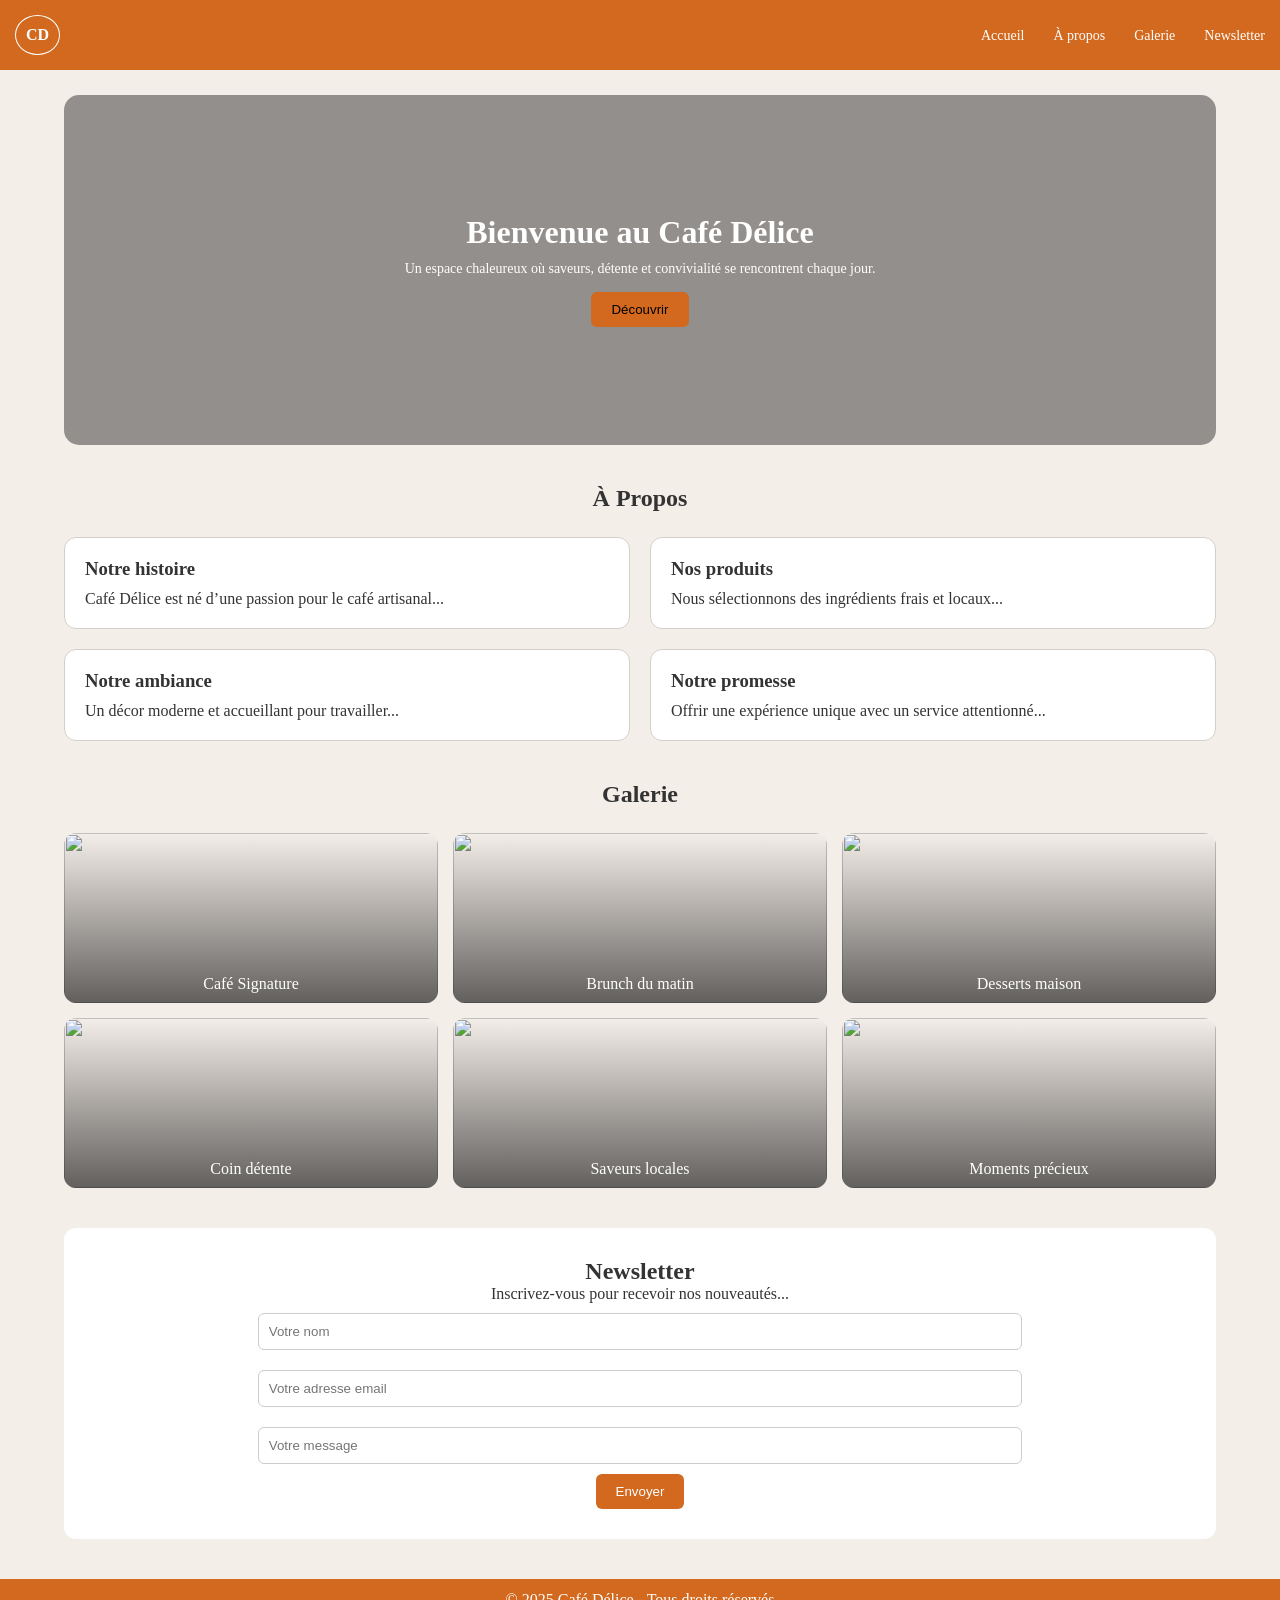
==== exercice.html @ 490c7e72 "first commit" ====
<!DOCTYPE html>
<html lang="fr">
<head>
<meta charset="UTF-8">
<meta name="viewport" content="width=device-width, initial-scale=1.0">

<title>Café Délice</title>

<style>

/* RESET */
* {
    margin: 0;
    padding: 0;
    box-sizing: border-box;
}

body {
    
    background: #f4eee9;
    color: #333;
}

/* HEADER */
header {
    background:chocolate;
    padding: 15px ;
    display: flex;
    justify-content: space-between;
    align-items: center;
}

.logo {
    border: 1px solid #fff;
    border-radius: 50%;
    padding: 10px;
    color: white;
    font-weight: bold;
}

nav a {
    color: white;
    text-decoration: none;
    margin-left: 25px;
    font-size: 14px;
}

/* HERO */
.rec {
    margin: 25px auto;
    width: 90%;
    height: 350px;
    border-radius: 15px;
    background: url('https://images.unsplash.com/photo-1509042239860-f550ce710b93') center/cover;
    position: relative;
    overflow: hidden;
}

.rec::after {
    content: "";
    position: absolute;
    inset: 0;
    background: rgba(0,0,0,0.4);
}

.rec-content {
    position: absolute;
    inset: 0;
    display: flex;
    flex-direction: column;
    justify-content: center;
    align-items: center;
    color: white;
    text-align: center;
    z-index: 1;
}

.rec h1 {
    font-size: 32px;
    margin-bottom: 10px;
}

.rec p {
    font-size: 14px;
    margin-bottom: 15px;
}

.rec button {
    background:chocolate;
    border: none;
    padding: 10px 20px;
    border-radius: 6px;
    cursor: pointer;
}

/* SECTION */
.section {
    width: 90%;
    margin: auto;
    text-align: center;
    margin-top: 40px;
}

.section h2 {
    margin-bottom: 25px;
}

/* CARDS */
.cards {
    display: grid;
    grid-template-columns: repeat(2, 1fr);
    gap: 20px;
}

.card {
    background: white;
    padding: 20px;
    border-radius: 12px;
    border: 1px solid #d6cfc9;
    text-align: left;
}

.card h3 {
    margin-bottom: 10px;
}

/* GALERIE */
.gallery {
    display: grid;
    grid-template-columns: repeat(3, 1fr);
    gap: 15px;
}

.gallery-item {
    position: relative;
    height: 170px;
    border-radius: 12px;
    overflow: hidden;
}

.gallery-item img {
    width: 100%;
    height: 100%;
    object-fit: cover;
}

.overlay {
    position: absolute;
    inset: 0;
    background: linear-gradient(to top, rgba(0,0,0,0.6), transparent);
    display: flex;
    flex-direction: column;
    justify-content: flex-end;
    padding: 10px;
    color: white;
}

/* NEWSLETTER */
.newsletter {
    width: 90%;
    margin: 40px auto;
    background: white;
    padding: 30px;
    border-radius: 12px;
    text-align: center;
}

.newsletter input {
    width: 70%;
    padding: 10px;
    margin: 10px 0;
    border-radius: 6px;
    border: 1px solid #ccc;
}

.newsletter button {
    background: chocolate;
    color: white;
    padding: 10px 20px;
    border: none;
    border-radius: 6px;
}

/* footer */
footer {
    background: chocolate;
    color: white;
    text-align: center;
    padding: 12px;
    margin-top: 20px;
}

</style>
</head>

<body>

<header>
    <div class="logo">CD</div>
    <nav>
        <a href="#">Accueil</a>
        <a href="#">À propos</a>
        <a href="#">Galerie</a>
        <a href="#">Newsletter</a>
    </nav>
</header>

<div class="rec">
    <div class="rec-content">
        <h1>Bienvenue au Café Délice</h1>
        <p>Un espace chaleureux où saveurs, détente et convivialité se rencontrent chaque jour.</p>
        <button>Découvrir</button>
    </div>
</div>

<div class="section">
    <h2>À Propos</h2>
    <div class="cards">
        <div class="card">
            <h3>Notre histoire</h3>
            <p>Café Délice est né d’une passion pour le café artisanal...</p>
        </div>
        <div class="card">
            <h3>Nos produits</h3>
            <p>Nous sélectionnons des ingrédients frais et locaux...</p>
        </div>
        <div class="card">
            <h3>Notre ambiance</h3>
            <p>Un décor moderne et accueillant pour travailler...</p>
        </div>
        <div class="card">
            <h3>Notre promesse</h3>
            <p>Offrir une expérience unique avec un service attentionné...</p>
        </div>
    </div>
</div>

<div class="section">
    <h2>Galerie</h2>
    <div class="gallery">

        <div class="gallery-item">
            <img src="https://images.unsplash.com/photo-1509042239860-f550ce710b93">
            <div class="overlay">Café Signature</div>
        </div>

        <div class="gallery-item">
            <img src="https://images.unsplash.com/photo-1490645935967-10de6ba17061">
            <div class="overlay">Brunch du matin</div>
        </div>

        <div class="gallery-item">
            <img src="https://images.unsplash.com/photo-1519681393784-d120267933ba">
            <div class="overlay">Desserts maison</div>
        </div>

        <div class="gallery-item">
            <img src="https://images.unsplash.com/photo-1442512595331-e89e73853f31">
            <div class="overlay">Coin détente</div>
        </div>

        <div class="gallery-item">
            <img src="https://images.unsplash.com/photo-1466978913421-dad2ebd01d17">
            <div class="overlay">Saveurs locales</div>
        </div>

        <div class="gallery-item">
            <img src="https://images.unsplash.com/photo-1501339847302-ac426a4a7cbb">
            <div class="overlay">Moments précieux</div>
        </div>

    </div>
</div>

<div class="newsletter">
    <h2>Newsletter</h2>
    <p>Inscrivez-vous pour recevoir nos nouveautés...</p>
    <input type="text" placeholder="Votre nom"><br>
    <input type="email" placeholder="Votre adresse email"><br>
    <input type="text" placeholder="Votre message"><br>
    <button>Envoyer</button>
</div>

<footer>
    © 2025 Café Délice - Tous droits réservés
</footer>

</body>
</html>
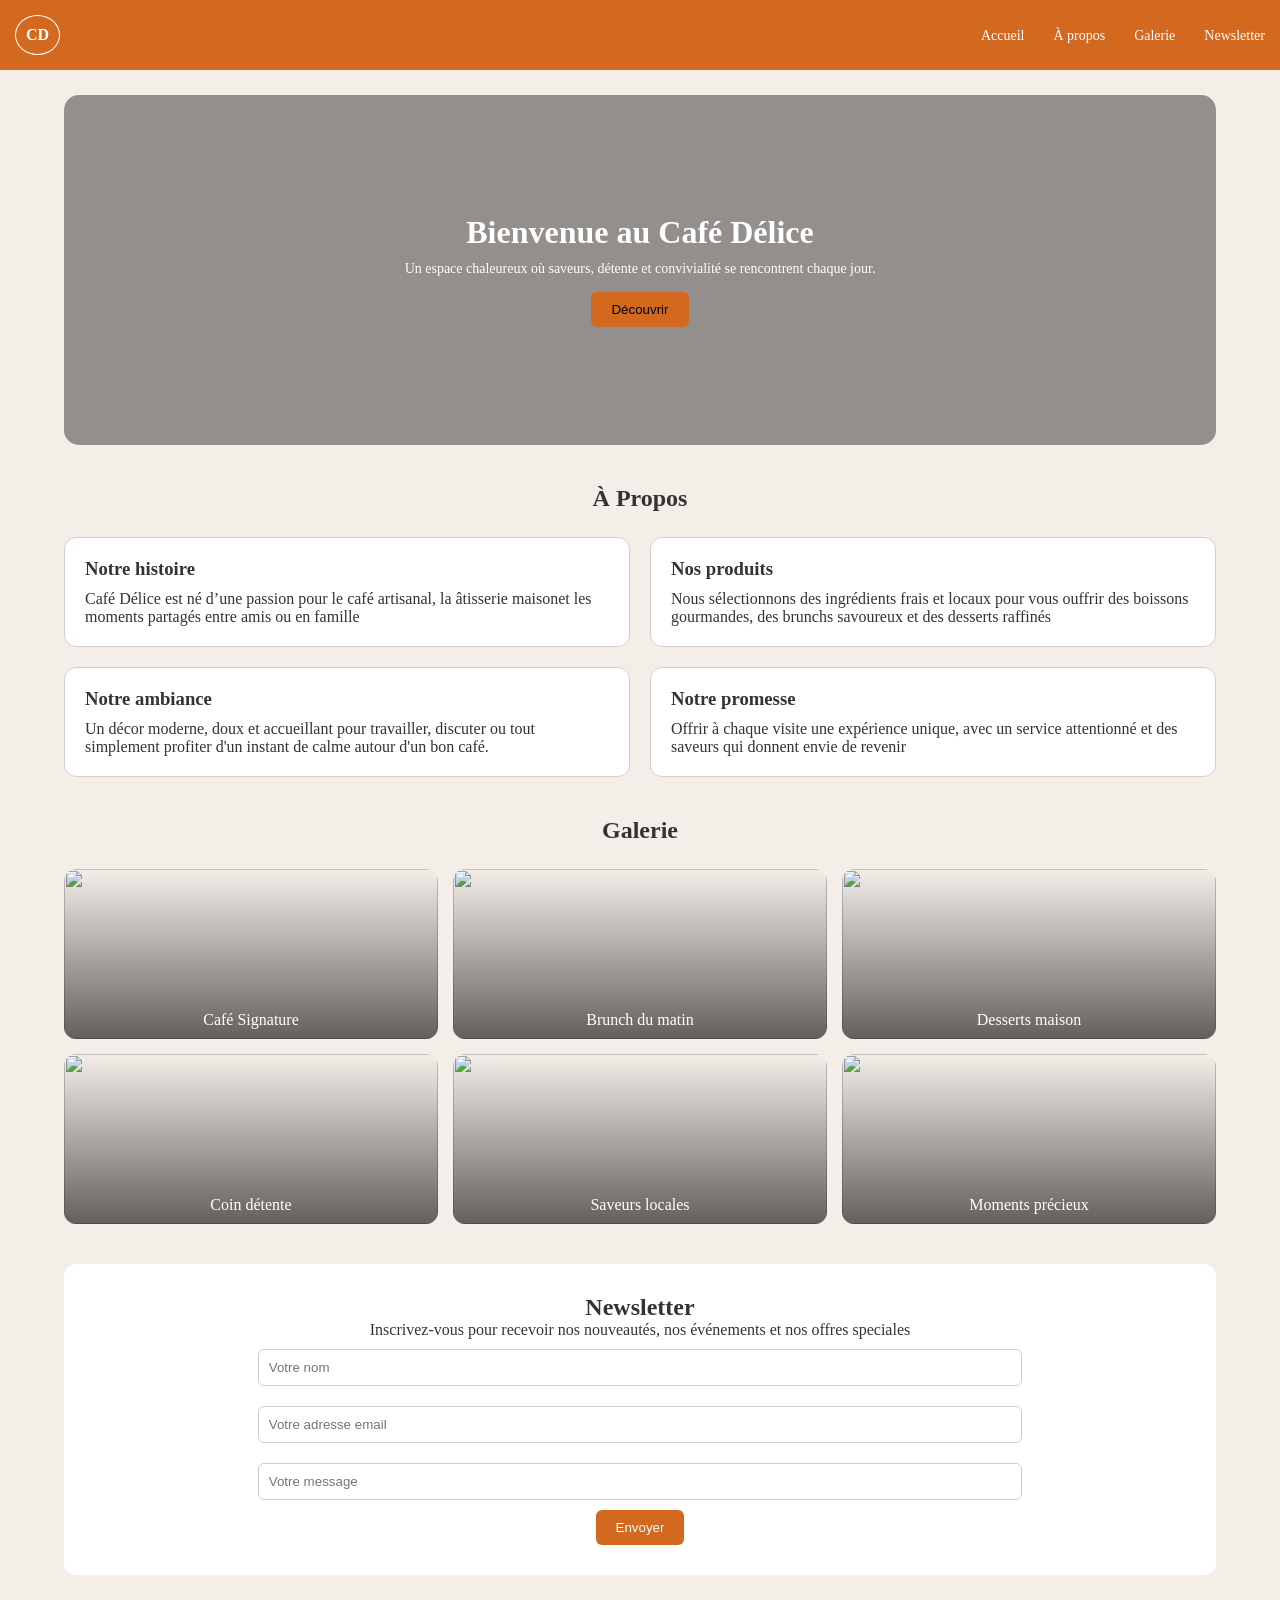
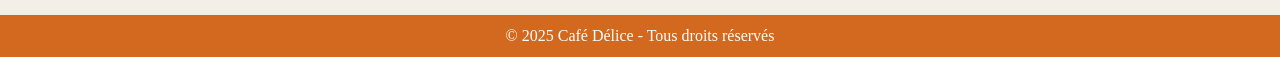
==== commit b8abd260: "changement de...." ====
--- a/exercice.html
+++ b/exercice.html
@@ -218,19 +218,19 @@
     <div class="cards">
         <div class="card">
             <h3>Notre histoire</h3>
-            <p>Café Délice est né d’une passion pour le café artisanal...</p>
+            <p>Café Délice est né d’une passion pour le café artisanal, la âtisserie maisonet les moments partagés entre amis ou en famille</p>
         </div>
         <div class="card">
             <h3>Nos produits</h3>
-            <p>Nous sélectionnons des ingrédients frais et locaux...</p>
+            <p>Nous sélectionnons des ingrédients frais et locaux pour vous ouffrir des boissons gourmandes, des brunchs savoureux et des desserts raffinés</p>
         </div>
         <div class="card">
             <h3>Notre ambiance</h3>
-            <p>Un décor moderne et accueillant pour travailler...</p>
+            <p>Un décor moderne, doux et accueillant pour travailler, discuter ou tout simplement profiter d'un instant de calme autour d'un bon café. </p>
         </div>
         <div class="card">
             <h3>Notre promesse</h3>
-            <p>Offrir une expérience unique avec un service attentionné...</p>
+            <p>Offrir à chaque visite une expérience unique, avec un service attentionné et des saveurs qui donnent envie de revenir</p>
         </div>
     </div>
 </div>
@@ -274,7 +274,7 @@
 
 <div class="newsletter">
     <h2>Newsletter</h2>
-    <p>Inscrivez-vous pour recevoir nos nouveautés...</p>
+    <p>Inscrivez-vous pour recevoir nos nouveautés, nos événements et nos offres speciales</p>
     <input type="text" placeholder="Votre nom"><br>
     <input type="email" placeholder="Votre adresse email"><br>
     <input type="text" placeholder="Votre message"><br>
